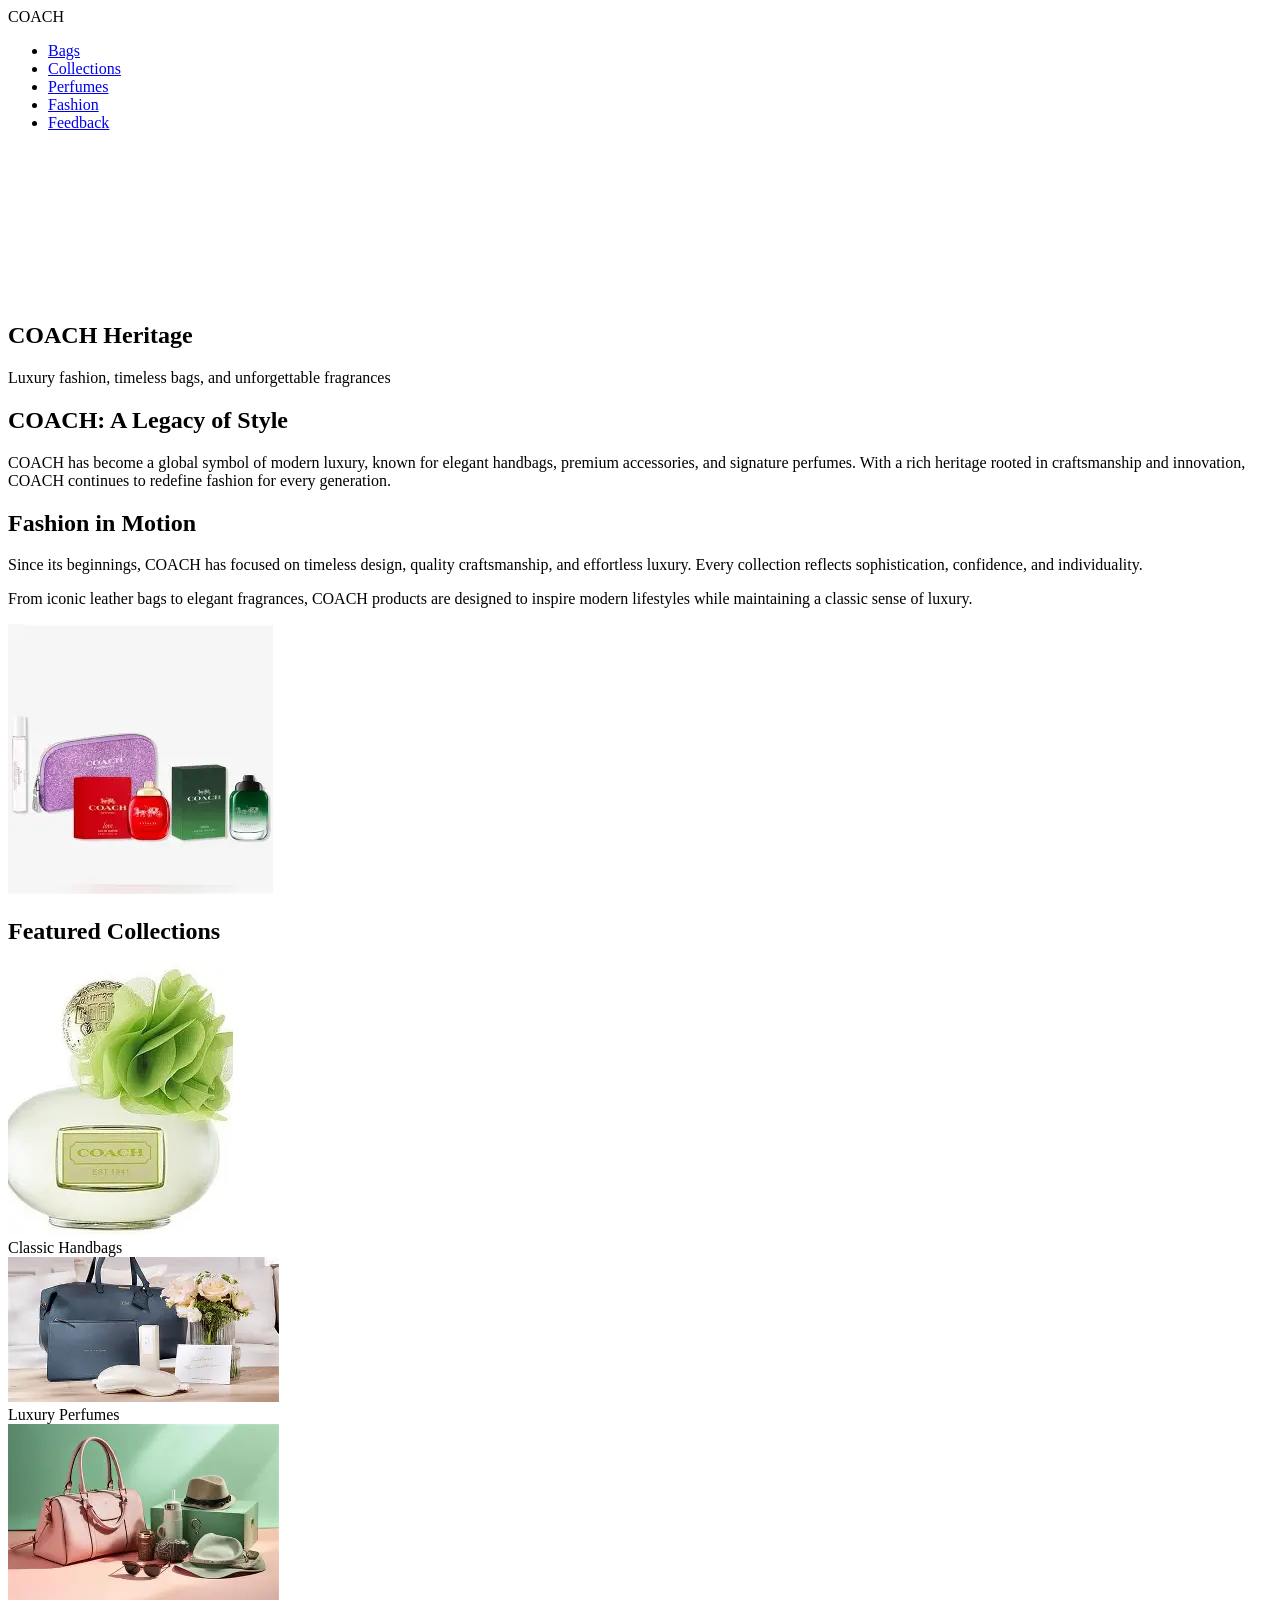
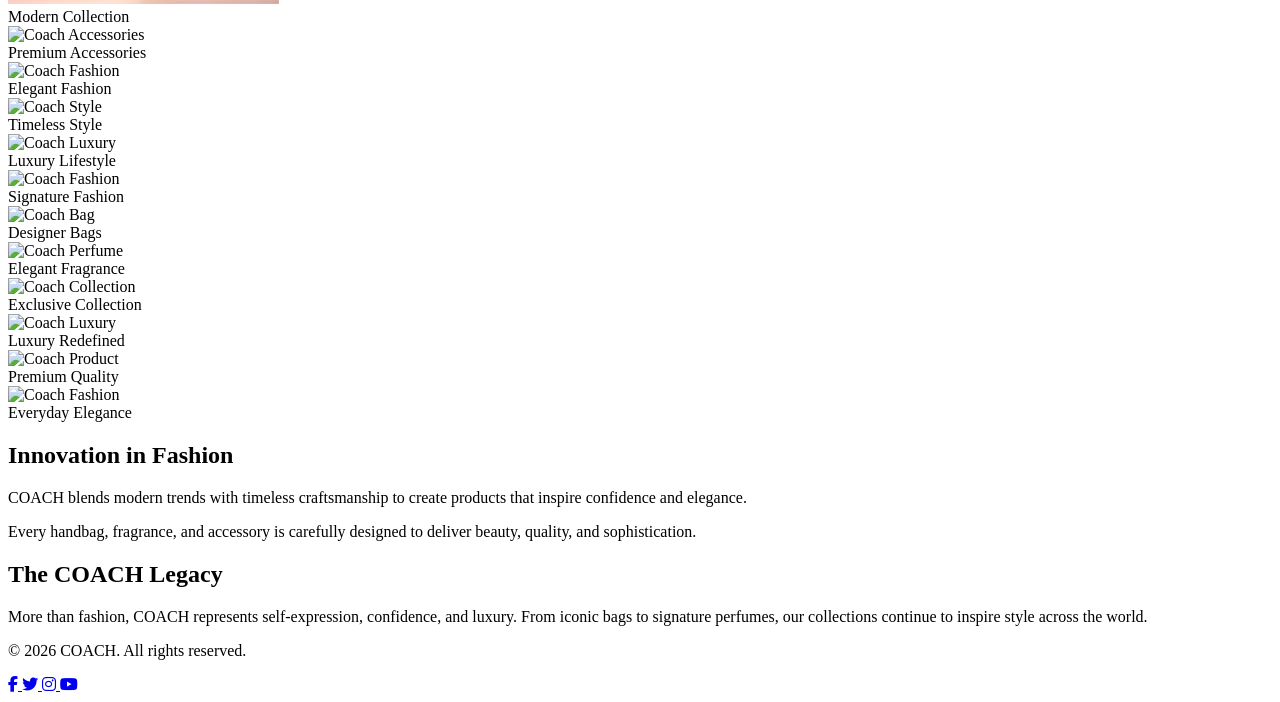
==== collections.html @ 7e9830d6 "Add files via upload" ====
<!DOCTYPE html>
<html lang="en">
<head>
  <meta charset="UTF-8" />
  <meta name="viewport" content="width=device-width, initial-scale=1.0"/>
  <title>COACH | Heritage</title>

  <link rel="stylesheet" href="style.css" />

  <!-- Google Fonts -->
  <link href="https://fonts.googleapis.com/css2?family=Playfair+Display:wght@700&family=Roboto&display=swap" rel="stylesheet">

  <!-- Font Awesome -->
  <link rel="stylesheet" href="https://cdnjs.cloudflare.com/ajax/libs/font-awesome/6.5.0/css/all.min.css">
</head>

<body>

  <!-- Hero Section -->
  <header class="hero">

    <nav class="navbar">
      <div class="logo">COACH</div>

      <ul class="nav-links">
        <li><a href="index.html">Bags</a></li>
        <li><a href="collections.html">Collections</a></li>
        <li><a href="perfumes.html">Perfumes</a></li>
        <li><a href="fashion.html">Fashion</a></li>
        <li><a href="feedback.html">Feedback</a></li>
      </ul>
    </nav>

    <!-- Video Hero Section -->
    <section class="heritage-intro-video">

      <video autoplay muted loop playsinline class="bg-video">
        <source src="fashion-video.mp4" type="video/mp4" />
        Your browser does not support the video tag.
      </video>

      <div class="overlay-text">
        <h2>COACH Heritage</h2>
        <p>Luxury fashion, timeless bags, and unforgettable fragrances</p>
      </div>

    </section>

  </header>

  <!-- Introduction -->
  <section class="heritage-intro">

    <h2>COACH: A Legacy of Style</h2>

    <p>
      COACH has become a global symbol of modern luxury, known for
      elegant handbags, premium accessories, and signature perfumes.
      With a rich heritage rooted in craftsmanship and innovation,
      COACH continues to redefine fashion for every generation.
    </p>

  </section>

  <!-- History Section -->
  <section class="heritage-history">

    <h2>Fashion in Motion</h2>

    <div class="history-content">

      <div class="history-text">

        <p>
          Since its beginnings, COACH has focused on timeless design,
          quality craftsmanship, and effortless luxury. Every collection
          reflects sophistication, confidence, and individuality.
        </p>

        <p>
          From iconic leather bags to elegant fragrances,
          COACH products are designed to inspire modern lifestyles
          while maintaining a classic sense of luxury.
        </p>

      </div>

      <div class="history-image">
        <img src="OIP (1).webp" alt="Coach Luxury Collection" />
      </div>

    </div>

  </section>

  <!-- Featured Images Section -->
  <section class="model-slider-section">

    <h2 class="section-title">Featured Collections</h2>

    <div class="slider-container">

      <div class="slider">

        <div class="slide">
          <img src="OIP (2).webp" alt="Coach Bag">
          <div class="caption">Classic Handbags</div>
        </div>

        <div class="slide">
          <img src="OIP (3).webp" alt="Coach Perfume">
          <div class="caption">Luxury Perfumes</div>
        </div>

        <div class="slide">
          <img src="OIP (4).webp" alt="Coach Collection">
          <div class="caption">Modern Collection</div>
        </div>

        <div class="slide">
          <img src="OIP (5).webp" alt="Coach Accessories">
          <div class="caption">Premium Accessories</div>
        </div>

        <div class="slide">
          <img src="OIP (6).webp" alt="Coach Fashion">
          <div class="caption">Elegant Fashion</div>
        </div>

        <div class="slide">
          <img src="OIP (7).webp" alt="Coach Style">
          <div class="caption">Timeless Style</div>
        </div>

        <div class="slide">
          <img src="OIP (8).webp" alt="Coach Luxury">
          <div class="caption">Luxury Lifestyle</div>
        </div>

        <div class="slide">
          <img src="OIP.webp" alt="Coach Fashion">
          <div class="caption">Signature Fashion</div>
        </div>

        <div class="slide">
          <img src="th (1).webp" alt="Coach Bag">
          <div class="caption">Designer Bags</div>
        </div>

        <div class="slide">
          <img src="th (2).webp" alt="Coach Perfume">
          <div class="caption">Elegant Fragrance</div>
        </div>

        <div class="slide">
          <img src="th (3).webp" alt="Coach Collection">
          <div class="caption">Exclusive Collection</div>
        </div>

        <div class="slide">
          <img src="th (4).webp" alt="Coach Luxury">
          <div class="caption">Luxury Redefined</div>
        </div>

        <div class="slide">
          <img src="th (5).webp" alt="Coach Product">
          <div class="caption">Premium Quality</div>
        </div>

        <div class="slide">
          <img src="th.webp" alt="Coach Fashion">
          <div class="caption">Everyday Elegance</div>
        </div>

      </div>

    </div>

  </section>

  <!-- Innovation Section -->
  <section class="heritage-innovation">

    <h2>Innovation in Fashion</h2>

    <p>
      COACH blends modern trends with timeless craftsmanship to create
      products that inspire confidence and elegance.
    </p>

    <p>
      Every handbag, fragrance, and accessory is carefully designed
      to deliver beauty, quality, and sophistication.
    </p>

  </section>

  <!-- Legacy Section -->
  <section class="heritage-legacy">

    <h2>The COACH Legacy</h2>

    <p>
      More than fashion, COACH represents self-expression,
      confidence, and luxury. From iconic bags to signature perfumes,
      our collections continue to inspire style across the world.
    </p>

  </section>

  <!-- Footer -->
  <footer class="footer">

    <div class="container footer-flex">

      <p>&copy; 2026 COACH. All rights reserved.</p>

      <div class="social-links">

        <a href="https://www.facebook.com/coach/" target="_blank" aria-label="Facebook">
          <i class="fab fa-facebook-f"></i>
        </a>

        <a href="https://x.com/coach" target="_blank" aria-label="Twitter">
          <i class="fab fa-twitter"></i>
        </a>

        <a href="https://www.instagram.com/coach/" target="_blank" aria-label="Instagram">
          <i class="fab fa-instagram"></i>
        </a>

        <a href="https://www.youtube.com/user/Coach" target="_blank" aria-label="YouTube">
          <i class="fab fa-youtube"></i>
        </a>

      </div>

    </div>

  </footer>

  <!-- Script -->
  <script src="script.js"></script>

</body>
</html>
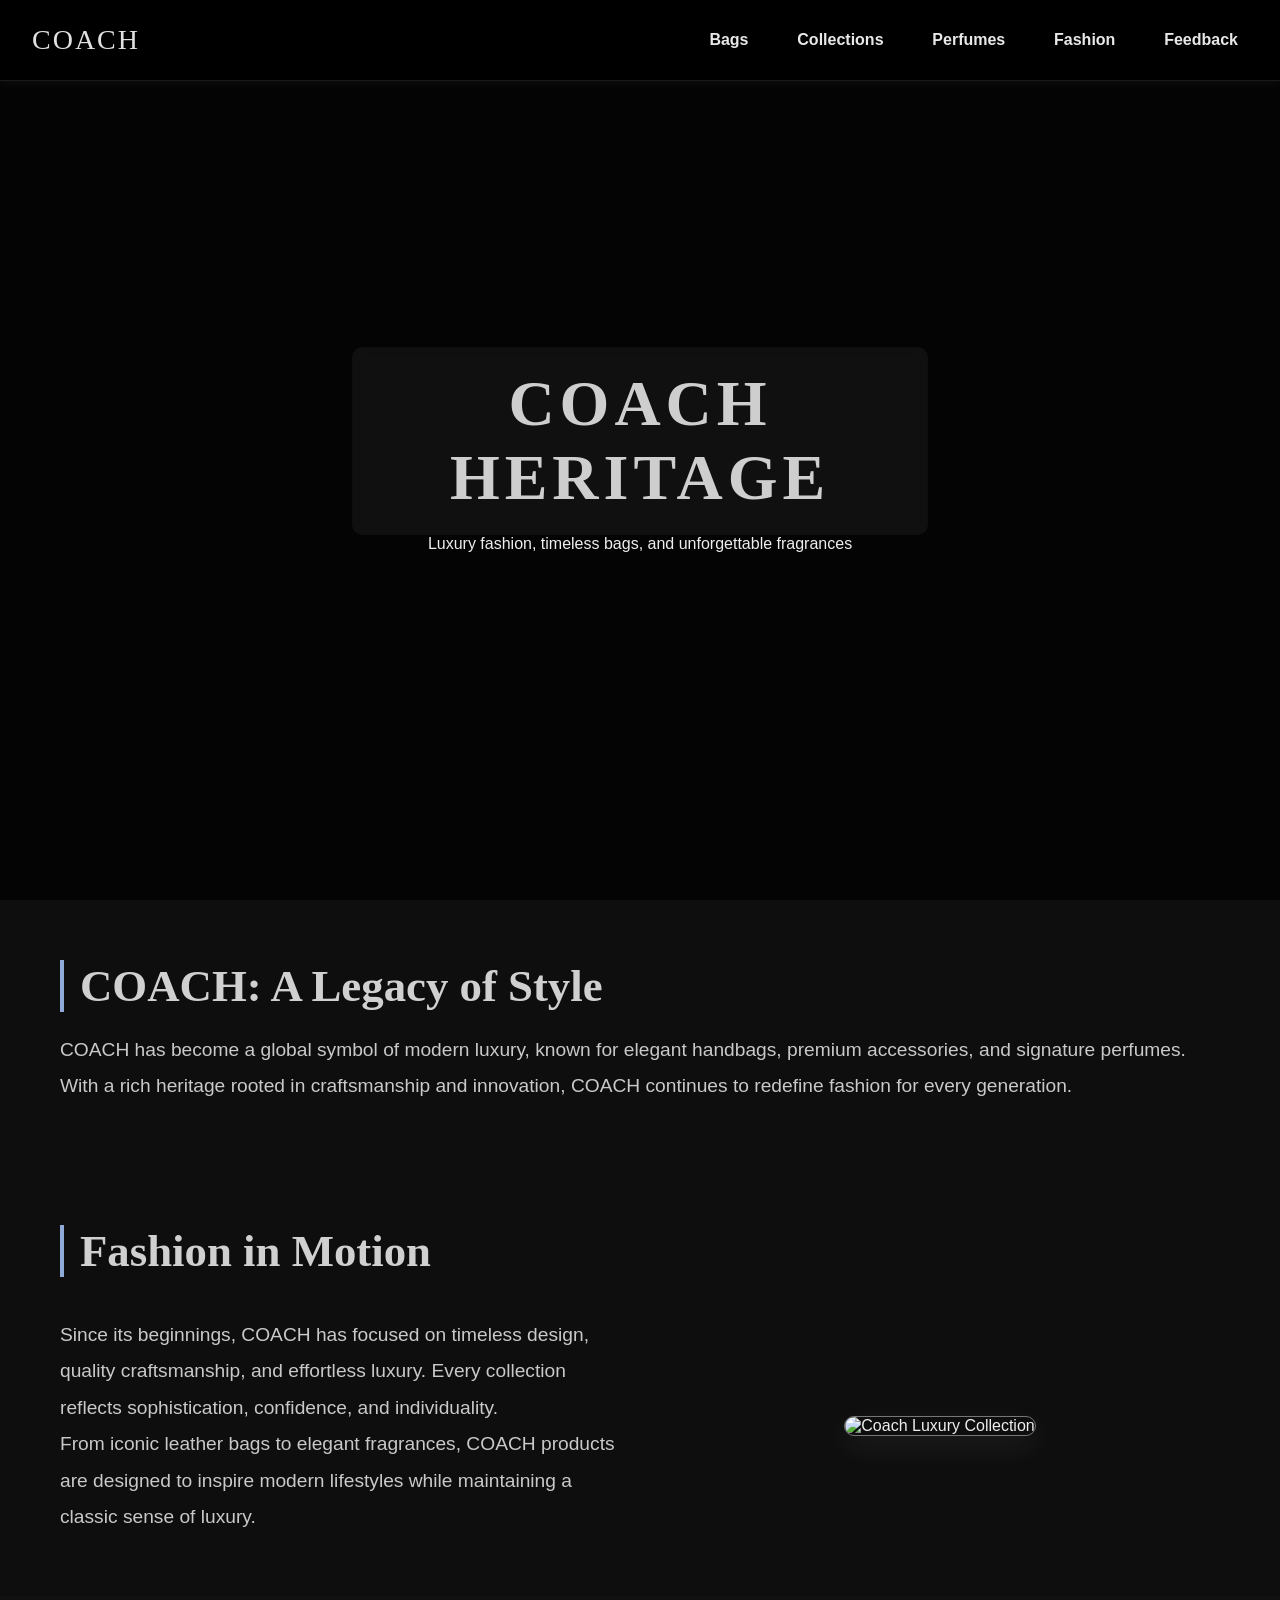
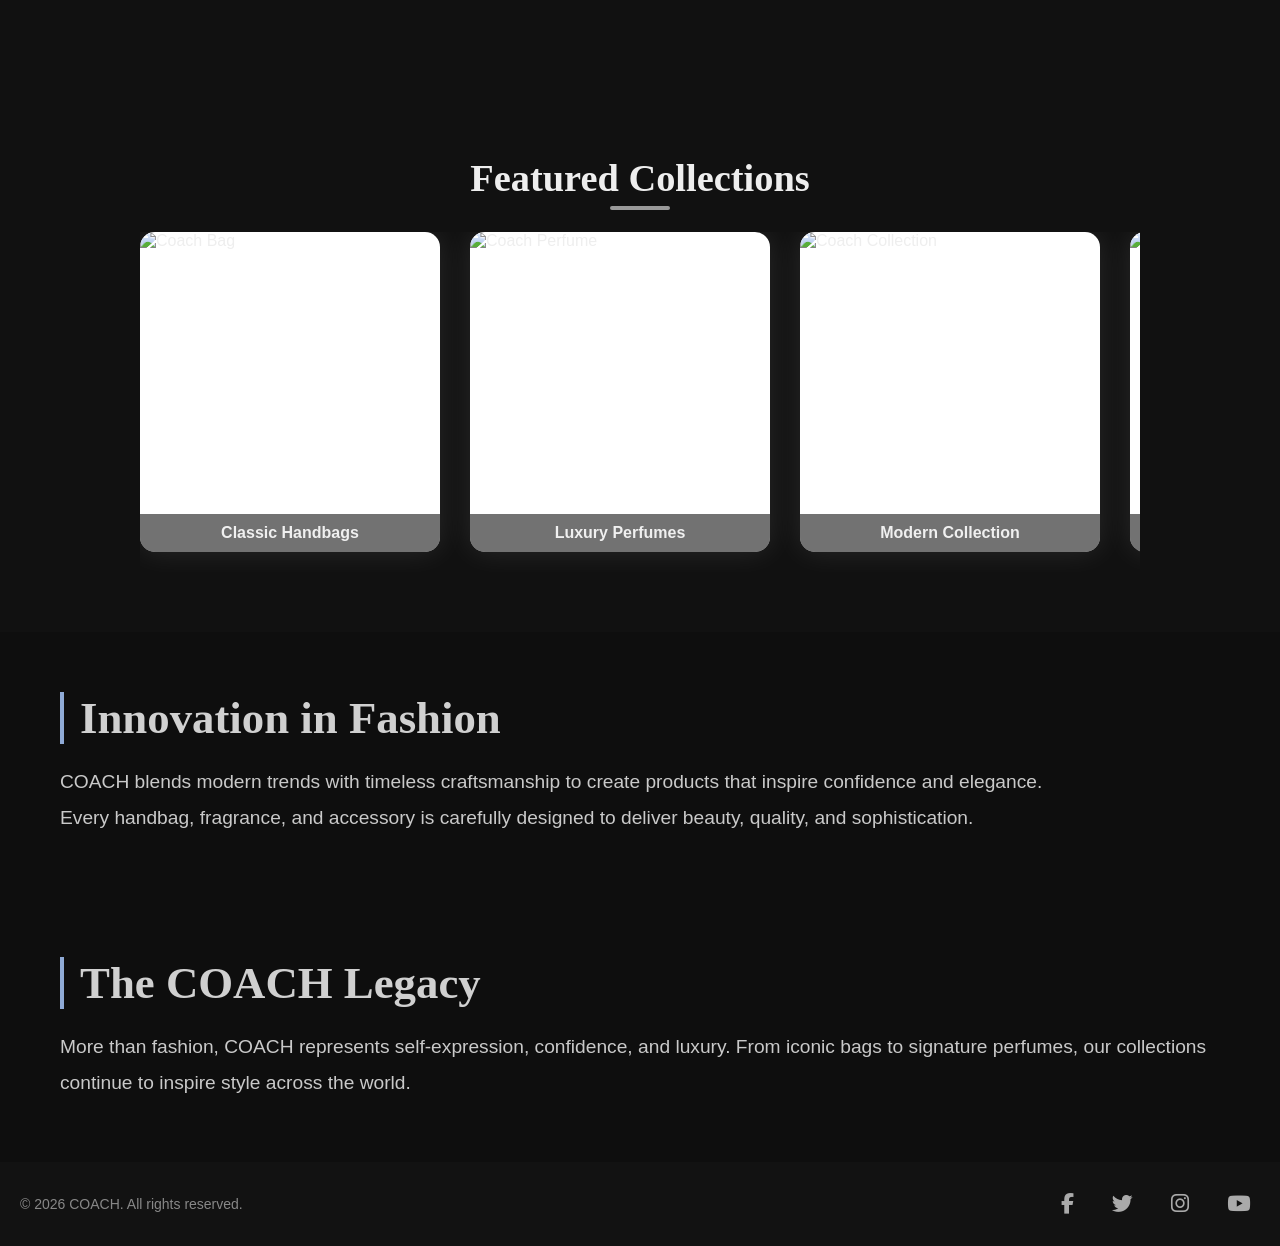
==== commit dfd16823: "collections.html" ====
--- a/collections.html
+++ b/collections.html
@@ -86,7 +86,7 @@
       </div>
 
       <div class="history-image">
-        <img src="OIP (1).webp" alt="Coach Luxury Collection" />
+        <img src="image (2).JFIF" alt="Coach Luxury Collection" />
       </div>
 
     </div>
@@ -103,72 +103,72 @@
       <div class="slider">
 
         <div class="slide">
-          <img src="OIP (2).webp" alt="Coach Bag">
+          <img src="image (10).JFIF" alt="Coach Bag">
           <div class="caption">Classic Handbags</div>
         </div>
 
         <div class="slide">
-          <img src="OIP (3).webp" alt="Coach Perfume">
+          <img src="image (9).JFIF" alt="Coach Perfume">
           <div class="caption">Luxury Perfumes</div>
         </div>
 
         <div class="slide">
-          <img src="OIP (4).webp" alt="Coach Collection">
+          <img src="image (1).JFIF" alt="Coach Collection">
           <div class="caption">Modern Collection</div>
         </div>
 
         <div class="slide">
-          <img src="OIP (5).webp" alt="Coach Accessories">
+          <img src="image (4).JFIF" alt="Coach Accessories">
           <div class="caption">Premium Accessories</div>
         </div>
 
         <div class="slide">
-          <img src="OIP (6).webp" alt="Coach Fashion">
+          <img src="image (6).JFIF" alt="Coach Fashion">
           <div class="caption">Elegant Fashion</div>
         </div>
 
         <div class="slide">
-          <img src="OIP (7).webp" alt="Coach Style">
+          <img src="image (7).JFIF" alt="Coach Style">
           <div class="caption">Timeless Style</div>
         </div>
 
         <div class="slide">
-          <img src="OIP (8).webp" alt="Coach Luxury">
+          <img src="image (8).JFIF" alt="Coach Luxury">
           <div class="caption">Luxury Lifestyle</div>
         </div>
 
         <div class="slide">
-          <img src="OIP.webp" alt="Coach Fashion">
+          <img src="image (5).JFIF" alt="Coach Fashion">
           <div class="caption">Signature Fashion</div>
         </div>
 
         <div class="slide">
-          <img src="th (1).webp" alt="Coach Bag">
+          <img src="image (4).JFIF" alt="Coach Bag">
           <div class="caption">Designer Bags</div>
         </div>
 
         <div class="slide">
-          <img src="th (2).webp" alt="Coach Perfume">
+          <img src="image (8).JFIF" alt="Coach Perfume">
           <div class="caption">Elegant Fragrance</div>
         </div>
 
         <div class="slide">
-          <img src="th (3).webp" alt="Coach Collection">
+          <img src="image (3).JFIF" alt="Coach Collection">
           <div class="caption">Exclusive Collection</div>
         </div>
 
         <div class="slide">
-          <img src="th (4).webp" alt="Coach Luxury">
+          <img src="image (1).JFIF" alt="Coach Luxury">
           <div class="caption">Luxury Redefined</div>
         </div>
 
         <div class="slide">
-          <img src="th (5).webp" alt="Coach Product">
+          <img src="image (2).JFIF" alt="Coach Product">
           <div class="caption">Premium Quality</div>
         </div>
 
         <div class="slide">
-          <img src="th.webp" alt="Coach Fashion">
+          <img src="image.JFIF" alt="Coach Fashion">
           <div class="caption">Everyday Elegance</div>
         </div>
 
@@ -243,4 +243,4 @@
   <script src="script.js"></script>
 
 </body>
-</html>+</html>
--- a/style.css
+++ b/style.css
@@ -0,0 +1,2250 @@
+* {
+  margin: 0;
+  padding: 0;
+  box-sizing: border-box;
+}
+/* =========================
+   GLOBAL STYLES
+========================= */
+/* =========================
+   GENERAL STYLING
+========================= */
+
+*{
+  margin:0;
+  padding:0;
+  box-sizing:border-box;
+}
+
+body{
+  font-family:'Roboto', sans-serif;
+  background:#f8f5f2;
+  color:#222;
+  overflow-x:hidden;
+}
+
+/* =========================
+   NAVBAR
+========================= */
+
+.navbar{
+  display:flex;
+  justify-content:space-between;
+  align-items:center;
+  padding:20px 8%;
+  position:absolute;
+  width:100%;
+  top:0;
+  left:0;
+  z-index:10;
+}
+
+.logo{
+  font-size:2rem;
+  font-family:'Playfair Display', serif;
+  color:white;
+  letter-spacing:3px;
+}
+
+.nav-links{
+  display:flex;
+  gap:30px;
+  list-style:none;
+}
+
+.nav-links a{
+  text-decoration:none;
+  color:white;
+  font-weight:500;
+  transition:0.3s;
+}
+
+.nav-links a:hover{
+  color:#d4af37;
+}
+
+/* =========================
+   HERO SECTION
+========================= */
+
+.hero{
+  height:100vh;
+  background:
+  linear-gradient(rgba(0,0,0,0.5), rgba(0,0,0,0.5)),
+  url("image (1).JFIF") center/cover no-repeat;
+  display:flex;
+  justify-content:center;
+  align-items:center;
+  text-align:center;
+  position:relative;
+}
+
+.hero-text h1{
+  font-size:4rem;
+  color:white;
+  font-family:'Playfair Display', serif;
+  margin-bottom:15px;
+}
+
+.hero-text p{
+  color:#f1f1f1;
+  font-size:1.2rem;
+  letter-spacing:1px;
+}
+
+/* =========================
+   CENTER SHOWCASE IMAGE
+========================= */
+
+.showcase{
+  padding:100px 8%;
+  display:flex;
+  justify-content:center;
+  align-items:center;
+  background:white;
+}
+
+.image-container{
+  position:relative;
+  width:85%;
+  max-width:1100px;
+  overflow:hidden;
+  border-radius:30px;
+  box-shadow:0 15px 40px rgba(0,0,0,0.2);
+  transition:0.5s ease;
+}
+
+.image-container img{
+  width:100%;
+  height:650px;
+  object-fit:cover;
+  display:block;
+  transition:transform 0.6s ease;
+}
+
+/* Hover zoom effect */
+.image-container:hover img{
+  transform:scale(1.08);
+}
+
+/* Dark overlay */
+.image-container::after{
+  content:"";
+  position:absolute;
+  inset:0;
+  background:linear-gradient(
+    to top,
+    rgba(0,0,0,0.7),
+    rgba(0,0,0,0.1)
+  );
+}
+
+/* Caption styling */
+.image-caption{
+  position:absolute;
+  bottom:40px;
+  left:40px;
+  z-index:2;
+  color:white;
+}
+
+.image-caption h2{
+  font-size:3rem;
+  font-family:'Playfair Display', serif;
+  margin-bottom:10px;
+}
+
+.image-caption p{
+  font-size:1.1rem;
+  max-width:500px;
+  line-height:1.6;
+}
+
+/* =========================
+   SLIDER SECTION
+========================= */
+
+.model-slider-section{
+  padding:80px 5%;
+  background:#f4f0eb;
+}
+
+.section-title{
+  text-align:center;
+  font-size:2.8rem;
+  margin-bottom:50px;
+  font-family:'Playfair Display', serif;
+}
+
+.slider-container{
+  overflow-x:auto;
+  scroll-behavior:smooth;
+}
+
+.slider{
+  display:flex;
+  gap:25px;
+  padding-bottom:20px;
+}
+
+.slide{
+  min-width:280px;
+  background:white;
+  border-radius:20px;
+  overflow:hidden;
+  box-shadow:0 8px 20px rgba(0,0,0,0.1);
+  transition:0.4s ease;
+}
+
+.slide:hover{
+  transform:translateY(-10px);
+}
+
+.slide img{
+  width:100%;
+  height:320px;
+  object-fit:cover;
+}
+
+.caption{
+  padding:18px;
+  text-align:center;
+  font-weight:bold;
+  font-size:1rem;
+}
+
+/* =========================
+   LUXURY FEATURES
+========================= */
+
+.luxury-feature{
+  padding:90px 10%;
+  text-align:center;
+  background:white;
+  opacity:0;
+  transform:translateY(50px);
+  transition:1s ease;
+}
+
+.luxury-feature.revealed{
+  opacity:1;
+  transform:translateY(0);
+}
+
+.luxury-feature h2{
+  font-size:2.7rem;
+  margin-bottom:20px;
+  font-family:'Playfair Display', serif;
+}
+
+.luxury-feature p{
+  max-width:800px;
+  margin:auto;
+  line-height:1.8;
+  font-size:1.1rem;
+  color:#555;
+}
+
+.divider{
+  width:120px;
+  height:4px;
+  background:#d4af37;
+  margin:30px auto;
+  border-radius:20px;
+}
+
+/* =========================
+   GLASS CARDS
+========================= */
+
+.glass-section{
+  padding:100px 8%;
+  display:flex;
+  justify-content:center;
+  gap:40px;
+  flex-wrap:wrap;
+  background:
+  linear-gradient(rgba(255,255,255,0.8), rgba(255,255,255,0.8)),
+  url("image (5).JFIF") center/cover fixed;
+}
+
+.glass-card{
+  width:350px;
+  padding:40px;
+  border-radius:25px;
+  background:rgba(255,255,255,0.25);
+  backdrop-filter:blur(12px);
+  box-shadow:0 8px 30px rgba(0,0,0,0.1);
+  border:1px solid rgba(255,255,255,0.3);
+  transition:0.4s ease;
+}
+
+.glass-card:hover{
+  transform:translateY(-10px);
+}
+
+.glass-card h3{
+  margin-bottom:20px;
+  font-size:1.8rem;
+  font-family:'Playfair Display', serif;
+}
+
+.glass-card p{
+  line-height:1.8;
+  color:#333;
+}
+
+/* =========================
+   FOOTER
+========================= */
+
+.footer{
+  background:#111;
+  color:white;
+  padding:30px 8%;
+}
+
+.footer-flex{
+  display:flex;
+  justify-content:space-between;
+  align-items:center;
+  flex-wrap:wrap;
+}
+
+.social-links{
+  display:flex;
+  gap:18px;
+}
+
+.social-links a{
+  color:white;
+  font-size:1.2rem;
+  transition:0.3s;
+}
+
+.social-links a:hover{
+  color:#d4af37;
+  transform:scale(1.2);
+}
+
+/* =========================
+   RESPONSIVE
+========================= */
+
+@media(max-width:900px){
+
+  .hero-text h1{
+    font-size:2.8rem;
+  }
+
+  .image-container img{
+    height:450px;
+  }
+
+  .image-caption h2{
+    font-size:2rem;
+  }
+
+  .glass-section{
+    flex-direction:column;
+    align-items:center;
+  }
+
+  .navbar{
+    flex-direction:column;
+    gap:15px;
+  }
+
+  .nav-links{
+    flex-wrap:wrap;
+    justify-content:center;
+  }
+}
+
+@media(max-width:600px){
+
+  .hero{
+    height:80vh;
+  }
+
+  .hero-text h1{
+    font-size:2.2rem;
+  }
+
+  .image-container{
+    width:100%;
+  }
+
+  .image-container img{
+    height:350px;
+  }
+
+  .image-caption{
+    left:20px;
+    bottom:20px;
+  }
+
+  .image-caption h2{
+    font-size:1.5rem;
+  }
+
+  .section-title{
+    font-size:2rem;
+  }
+}
+*{
+  margin:0;
+  padding:0;
+  box-sizing:border-box;
+}
+
+body{
+  font-family:'Roboto',sans-serif;
+  background:#050505;
+  color:white;
+  overflow-x:hidden;
+}
+
+/* =========================
+   HERO SECTION
+========================= */
+
+.hero{
+  min-height:100vh;
+  background:
+    linear-gradient(rgba(0,0,0,0.75),rgba(0,0,0,0.75)),
+    url("OIP.webp");
+  background-size:cover;
+  background-position:center;
+}
+
+/* NAVBAR */
+
+.navbar{
+  width:100%;
+  padding:25px 8%;
+  display:flex;
+  justify-content:space-between;
+  align-items:center;
+  position:fixed;
+  top:0;
+  z-index:1000;
+  backdrop-filter:blur(12px);
+}
+
+.logo{
+  font-size:2.3rem;
+  color:#d4af37;
+  font-family:'Playfair Display',serif;
+  letter-spacing:3px;
+}
+
+.nav-links{
+  display:flex;
+  list-style:none;
+  gap:30px;
+}
+
+.nav-links a{
+  text-decoration:none;
+  color:white;
+  transition:0.4s;
+  position:relative;
+}
+
+.nav-links a::after{
+  content:"";
+  width:0%;
+  height:2px;
+  background:#d4af37;
+  position:absolute;
+  left:0;
+  bottom:-6px;
+  transition:0.4s;
+}
+
+.nav-links a:hover::after{
+  width:100%;
+}
+
+.nav-links a:hover{
+  color:#d4af37;
+}
+
+/* HERO CONTENT */
+
+.hero-content{
+  display:flex;
+  align-items:center;
+  justify-content:space-between;
+  padding:120px 8%;
+  gap:50px;
+  flex-wrap:wrap;
+}
+
+.hero-text{
+  flex:1;
+}
+
+.luxury-tag{
+  background:#d4af37;
+  color:black;
+  padding:10px 25px;
+  border-radius:30px;
+  font-size:0.9rem;
+  font-weight:bold;
+}
+
+.hero-text h1{
+  font-size:5rem;
+  margin:30px 0;
+  line-height:1.1;
+  font-family:'Playfair Display',serif;
+}
+
+.hero-text p{
+  line-height:1.9;
+  color:#ddd;
+  max-width:600px;
+  margin-bottom:35px;
+}
+
+.hero-btn{
+  display:inline-block;
+  padding:16px 40px;
+  background:#d4af37;
+  color:black;
+  text-decoration:none;
+  border-radius:40px;
+  font-weight:bold;
+  transition:0.4s;
+}
+
+.hero-btn:hover{
+  background:white;
+  transform:translateY(-5px);
+}
+
+.hero-image{
+  flex:1;
+  text-align:center;
+}
+
+.hero-image img{
+  width:100%;
+  max-width:500px;
+  border-radius:30px;
+  box-shadow:0 20px 50px rgba(0,0,0,0.6);
+}
+
+/* =========================
+   FEATURE BOXES
+========================= */
+
+.feature-section{
+  display:grid;
+  grid-template-columns:repeat(auto-fit,minmax(250px,1fr));
+  gap:30px;
+  padding:100px 8%;
+  background:#0b0b0b;
+}
+
+.feature-box{
+  background:#111;
+  padding:40px;
+  border-radius:25px;
+  text-align:center;
+  transition:0.4s;
+}
+
+.feature-box:hover{
+  transform:translateY(-10px);
+  background:#161616;
+}
+
+.feature-box i{
+  font-size:3rem;
+  color:#d4af37;
+  margin-bottom:20px;
+}
+
+.feature-box h3{
+  margin-bottom:15px;
+  font-size:1.6rem;
+  font-family:'Playfair Display',serif;
+}
+
+.feature-box p{
+  line-height:1.8;
+  color:#ccc;
+}
+
+/* =========================
+   COLLECTION SECTION
+========================= */
+
+.collection-section{
+  padding:120px 8%;
+}
+
+.section-title{
+  text-align:center;
+  margin-bottom:70px;
+}
+
+.section-title h2{
+  font-size:3rem;
+  margin-bottom:15px;
+  color:#d4af37;
+  font-family:'Playfair Display',serif;
+}
+
+.section-title p{
+  color:#ccc;
+}
+
+.collection-grid{
+  display:grid;
+  grid-template-columns:repeat(auto-fit,minmax(320px,1fr));
+  gap:35px;
+}
+
+.collection-card{
+  background:#111;
+  border-radius:25px;
+  overflow:hidden;
+  transition:0.5s;
+}
+
+.collection-card:hover{
+  transform:translateY(-12px);
+}
+
+.card-image img{
+  width:100%;
+  height:350px;
+  object-fit:cover;
+  transition:0.6s;
+}
+
+.collection-card:hover img{
+  transform:scale(1.05);
+}
+
+.card-content{
+  padding:30px;
+}
+
+.card-content h3{
+  font-size:1.8rem;
+  margin-bottom:15px;
+  color:#d4af37;
+  font-family:'Playfair Display',serif;
+}
+
+.card-content p{
+  line-height:1.8;
+  color:#ddd;
+}
+
+/* =========================
+   BANNER
+========================= */
+
+.luxury-banner{
+  height:500px;
+  background:url("th.webp");
+  background-size:cover;
+  background-position:center;
+  position:relative;
+  display:flex;
+  align-items:center;
+  justify-content:center;
+}
+
+.banner-overlay{
+  position:absolute;
+  inset:0;
+  background:rgba(0,0,0,0.65);
+}
+
+.banner-text{
+  position:relative;
+  z-index:10;
+  text-align:center;
+}
+
+.banner-text h2{
+  font-size:4rem;
+  margin-bottom:20px;
+  font-family:'Playfair Display',serif;
+}
+
+.banner-text p{
+  max-width:700px;
+  line-height:1.9;
+  color:#ddd;
+}
+
+/* =========================
+   SHOWCASE SECTION
+========================= */
+
+.showcase-section{
+  display:flex;
+  align-items:center;
+  justify-content:center;
+  gap:60px;
+  padding:120px 8%;
+  flex-wrap:wrap;
+}
+
+.showcase-image{
+  flex:1;
+}
+
+.showcase-image img{
+  width:100%;
+  border-radius:25px;
+}
+
+.showcase-text{
+  flex:1;
+}
+
+.showcase-text h2{
+  font-size:3rem;
+  margin-bottom:25px;
+  color:#d4af37;
+  font-family:'Playfair Display',serif;
+}
+
+.showcase-text p{
+  line-height:1.9;
+  margin-bottom:20px;
+  color:#ddd;
+}
+
+.showcase-btn{
+  display:inline-block;
+  padding:16px 40px;
+  background:#d4af37;
+  color:black;
+  border-radius:40px;
+  text-decoration:none;
+  font-weight:bold;
+}
+
+/* =========================
+   GALLERY
+========================= */
+
+.gallery-section{
+  display:grid;
+  grid-template-columns:repeat(auto-fit,minmax(250px,1fr));
+  gap:20px;
+  padding:0 8% 120px;
+}
+
+.gallery-card{
+  overflow:hidden;
+  border-radius:25px;
+}
+
+.gallery-card img{
+  width:100%;
+  height:350px;
+  object-fit:cover;
+  transition:0.6s;
+}
+
+.gallery-card:hover img{
+  transform:scale(1.08);
+}
+
+/* =========================
+   FOOTER
+========================= */
+
+.footer{
+  background:black;
+  padding:80px 10%;
+  text-align:center;
+}
+
+.footer-content h2{
+  font-size:3rem;
+  margin-bottom:15px;
+  color:#d4af37;
+  font-family:'Playfair Display',serif;
+}
+
+.social-icons{
+  display:flex;
+  justify-content:center;
+  gap:20px;
+  margin:35px 0;
+}
+
+.social-icons a{
+  width:50px;
+  height:50px;
+  border-radius:50%;
+  background:#151515;
+  display:flex;
+  align-items:center;
+  justify-content:center;
+  color:white;
+  text-decoration:none;
+  transition:0.4s;
+}
+
+.social-icons a:hover{
+  background:#d4af37;
+  color:black;
+  transform:translateY(-5px);
+}
+
+/* =========================
+   RESPONSIVE
+========================= */
+
+@media(max-width:992px){
+
+  .hero-text h1{
+    font-size:3.5rem;
+  }
+
+}
+
+@media(max-width:768px){
+
+  .navbar{
+    flex-direction:column;
+    gap:20px;
+  }
+
+  .nav-links{
+    flex-wrap:wrap;
+    justify-content:center;
+  }
+
+  .hero-content,
+  .showcase-section{
+    flex-direction:column;
+    text-align:center;
+  }
+
+  .hero-text h1{
+    font-size:2.7rem;
+  }
+
+  .banner-text h2,
+  .section-title h2,
+  .showcase-text h2{
+    font-size:2.2rem;
+  }
+
+}
+
+body {
+  font-family: 'Roboto', sans-serif;
+  background: #0a0a0a;
+  color: #fff;
+}
+
+
+.navbar {
+  display: flex;
+  justify-content: space-between;
+  align-items: center;
+  padding: 20px 60px;
+  background: rgba(0, 0, 0, 0.4);
+  position: fixed;
+  width: 100%;
+  top: 0;
+  z-index: 100;
+  backdrop-filter: blur(10px);
+}
+/* =========================
+   GLOBAL STYLES
+========================= */
+
+*{
+  margin: 0;
+  padding: 0;
+  box-sizing: border-box;
+}
+
+body{
+  font-family: 'Roboto', sans-serif;
+  background: #0b0b0b;
+  color: white;
+  overflow-x: hidden;
+}
+
+/* =========================
+   NAVBAR
+========================= */
+
+.hero-header{
+  min-height: 100vh;
+  background:
+    linear-gradient(rgba(0,0,0,0.75), rgba(0,0,0,0.75)),
+    url("OIP.webp");
+  background-size: cover;
+  background-position: center;
+  padding-bottom: 80px;
+}
+
+.navbar{
+  width: 100%;
+  padding: 25px 8%;
+  display: flex;
+  justify-content: space-between;
+  align-items: center;
+  background: rgba(0,0,0,0.45);
+  backdrop-filter: blur(10px);
+  position: sticky;
+  top: 0;
+  z-index: 1000;
+}
+
+.logo{
+  font-size: 2.2rem;
+  font-family: 'Playfair Display', serif;
+  color: #d4af37;
+  letter-spacing: 3px;
+}
+
+.nav-links{
+  display: flex;
+  list-style: none;
+  gap: 30px;
+}
+
+.nav-links a{
+  text-decoration: none;
+  color: white;
+  font-size: 1rem;
+  transition: 0.4s;
+  position: relative;
+}
+
+.nav-links a::after{
+  content: "";
+  width: 0%;
+  height: 2px;
+  background: #d4af37;
+  position: absolute;
+  left: 0;
+  bottom: -5px;
+  transition: 0.4s;
+}
+
+.nav-links a:hover::after{
+  width: 100%;
+}
+
+.nav-links a:hover{
+  color: #d4af37;
+}
+
+/* =========================
+   HERO SECTION
+========================= */
+
+.hero-content{
+  display: flex;
+  justify-content: space-between;
+  align-items: center;
+  padding: 100px 8%;
+  gap: 60px;
+  flex-wrap: wrap;
+}
+
+.hero-text{
+  flex: 1;
+}
+
+.hero-text h1{
+  font-size: 4rem;
+  line-height: 1.2;
+  margin-bottom: 25px;
+  font-family: 'Playfair Display', serif;
+}
+
+.hero-text p{
+  font-size: 1.1rem;
+  line-height: 1.9;
+  color: #ddd;
+  margin-bottom: 35px;
+  max-width: 600px;
+}
+
+.hero-btn{
+  display: inline-block;
+  padding: 15px 40px;
+  background: #d4af37;
+  color: black;
+  text-decoration: none;
+  border-radius: 40px;
+  font-weight: bold;
+  transition: 0.4s;
+}
+
+.hero-btn:hover{
+  background: white;
+  transform: translateY(-5px);
+}
+
+.hero-image{
+  flex: 1;
+  text-align: center;
+}
+
+.hero-image img{
+  width: 100%;
+  max-width: 500px;
+  border-radius: 25px;
+  box-shadow: 0 15px 40px rgba(0,0,0,0.6);
+  transition: 0.5s;
+}
+
+.hero-image img:hover{
+  transform: scale(1.03);
+}
+
+/* =========================
+   INTRO SECTION
+========================= */
+
+.intro-section{
+  padding: 100px 10%;
+  text-align: center;
+  background: #111;
+}
+
+.intro-section h2{
+  font-size: 3rem;
+  margin-bottom: 25px;
+  color: #d4af37;
+  font-family: 'Playfair Display', serif;
+}
+
+.intro-section p{
+  max-width: 800px;
+  margin: auto;
+  line-height: 1.9;
+  color: #ddd;
+  font-size: 1.05rem;
+}
+
+/* =========================
+   GALLERY SECTION
+========================= */
+
+.gallery-section{
+  padding: 100px 8%;
+  background: #0d0d0d;
+}
+
+.gallery-grid{
+  display: grid;
+  grid-template-columns: repeat(auto-fit, minmax(280px,1fr));
+  gap: 35px;
+}
+
+/* CARD */
+
+.fashion-card{
+  background: #151515;
+  border-radius: 25px;
+  overflow: hidden;
+  transition: 0.5s ease;
+  box-shadow: 0 10px 30px rgba(0,0,0,0.5);
+}
+
+.fashion-card:hover{
+  transform: translateY(-10px);
+  box-shadow: 0 15px 40px rgba(212,175,55,0.25);
+}
+
+.fashion-card img{
+  width: 100%;
+  height: 320px;
+  object-fit: cover;
+  transition: 0.5s;
+}
+
+.fashion-card:hover img{
+  transform: scale(1.05);
+}
+
+.card-content{
+  padding: 25px;
+}
+
+.card-content h3{
+  font-size: 1.7rem;
+  margin-bottom: 15px;
+  color: #d4af37;
+  font-family: 'Playfair Display', serif;
+}
+
+.card-content p{
+  line-height: 1.8;
+  color: #d5d5d5;
+  font-size: 0.97rem;
+}
+
+/* =========================
+   FEATURE SECTION
+========================= */
+
+.feature-section{
+  padding: 100px 8%;
+  display: flex;
+  justify-content: space-between;
+  align-items: center;
+  gap: 60px;
+  flex-wrap: wrap;
+  background:
+    linear-gradient(rgba(0,0,0,0.8), rgba(0,0,0,0.8)),
+    url("th.webp");
+  background-size: cover;
+  background-position: center;
+}
+
+.feature-text{
+  flex: 1;
+}
+
+.feature-text h2{
+  font-size: 3rem;
+  margin-bottom: 25px;
+  font-family: 'Playfair Display', serif;
+  color: #d4af37;
+}
+
+.feature-text p{
+  line-height: 1.9;
+  color: #ddd;
+  font-size: 1.05rem;
+  max-width: 600px;
+}
+
+.feature-image{
+  flex: 1;
+  text-align: center;
+}
+
+.feature-image img{
+  width: 100%;
+  max-width: 450px;
+  border-radius: 25px;
+  box-shadow: 0 15px 35px rgba(0,0,0,0.6);
+}
+
+/* =========================
+   FOOTER
+========================= */
+
+.footer{
+  background: black;
+  padding: 80px 10%;
+  text-align: center;
+}
+
+.footer-content h2{
+  font-size: 2.8rem;
+  color: #d4af37;
+  margin-bottom: 15px;
+  font-family: 'Playfair Display', serif;
+}
+
+.footer-content p{
+  color: #ccc;
+  margin-bottom: 20px;
+}
+
+.social-icons{
+  display: flex;
+  justify-content: center;
+  gap: 20px;
+  margin: 30px 0;
+}
+
+.social-icons a{
+  width: 50px;
+  height: 50px;
+  border-radius: 50%;
+  background: #1a1a1a;
+  color: white;
+  display: flex;
+  justify-content: center;
+  align-items: center;
+  text-decoration: none;
+  font-size: 1.2rem;
+  transition: 0.4s;
+}
+
+.social-icons a:hover{
+  background: #d4af37;
+  color: black;
+  transform: translateY(-5px);
+}
+
+.copyright{
+  margin-top: 20px;
+  color: #888;
+  font-size: 0.95rem;
+}
+
+/* =========================
+   RESPONSIVE DESIGN
+========================= */
+
+@media(max-width: 992px){
+
+  .hero-text h1{
+    font-size: 3rem;
+  }
+
+  .feature-text h2{
+    font-size: 2.5rem;
+  }
+
+}
+
+@media(max-width: 768px){
+
+  .navbar{
+    flex-direction: column;
+    gap: 20px;
+    padding: 20px;
+  }
+
+  .nav-links{
+    flex-wrap: wrap;
+    justify-content: center;
+  }
+
+  .hero-content{
+    flex-direction: column;
+    text-align: center;
+  }
+
+  .hero-text p{
+    margin: auto auto 30px;
+  }
+
+  .hero-text h1{
+    font-size: 2.5rem;
+  }
+
+  .intro-section h2,
+  .feature-text h2{
+    font-size: 2rem;
+  }
+
+  .feature-section{
+    flex-direction: column;
+    text-align: center;
+  }
+
+}
+
+.logo {
+  font-family: 'Playfair Display', serif;
+  font-size: 28px;
+  color: #ccc;
+  letter-spacing: 2px;
+}
+
+.nav-links {
+  list-style: none;
+  display: flex;
+  gap: 25px;
+}
+
+.nav-links a {
+  color: #eee;
+  text-decoration: none;
+  font-weight: bold;
+  transition: color 0.3s;
+}
+
+.nav-links a:hover {
+  color: #ccc;
+}
+
+.hero {
+  height: 100vh;
+  background: url('A_website_homepage_image_showcases_Rolls-Royce_bra.png') no-repeat center center/cover;
+  position: relative;
+  display: flex;
+  align-items: center;
+  justify-content: center;
+  text-align: center;
+}
+
+.hero::after {
+  content: "";
+  position: absolute;
+  top: 0; left: 0;
+  width: 100%; height: 100%;
+  background: rgba(0, 0, 0, 0.5);
+}
+
+.hero-text {
+  position: relative;
+  z-index: 10;
+  color: #fff;
+  animation: fadeIn 2s ease-out forwards;
+}
+
+.hero-text h1 {
+  font-size: 3.5rem;
+  font-family: 'Playfair Display', serif;
+  margin-bottom: 15px;
+}
+
+.hero-text p {
+  font-size: 1.2rem;
+  letter-spacing: 1px;
+}
+
+@keyframes fadeIn {
+  from { opacity: 0; transform: translateY(20px); }
+  to { opacity: 1; transform: translateY(0); }
+}
+
+.showcase {
+  padding: 60px 20px;
+  background: #111;
+  display: flex;
+  justify-content: center;
+  align-items: center;
+}
+
+.image-container {
+  position: relative;
+  max-width: 1000px;
+}
+
+.image-container img {
+  width: 100%;
+  border-radius: 10px;
+  box-shadow: 0 0 40px rgba(255,255,255,0.1);
+}
+
+.image-caption {
+  position: absolute;
+  bottom: 30px;
+  left: 30px;
+  background: rgba(255,255,255,0.05);
+  padding: 20px;
+  border-radius: 10px;
+  backdrop-filter: blur(8px);
+}
+
+.image-caption h2 {
+  font-family: 'Playfair Display', serif;
+  font-size: 24px;
+  color: #fff;
+}
+
+.image-caption p {
+  font-size: 16px;
+  color: #ddd;
+}
+
+.glass-section {
+  display: flex;
+  flex-wrap: wrap;
+  gap: 30px;
+  justify-content: center;
+  padding: 80px 40px;
+  background: #0d0d0d;
+}
+
+.glass-card {
+  background: rgba(255, 255, 255, 0.05);
+  backdrop-filter: blur(12px);
+  border-radius: 15px;
+  padding: 30px;
+  width: 300px;
+  text-align: center;
+  transition: transform 0.4s ease;
+}
+
+.glass-card:hover {
+  transform: translateY(-10px);
+}
+
+.glass-card h3 {
+  font-family: 'Playfair Display', serif;
+  color: #ccc;
+  font-size: 22px;
+  margin-bottom: 10px;
+}
+
+.glass-card p {
+  color: #bbb;
+  font-size: 15px;
+  line-height: 1.5;
+}
+
+footer {
+  background: #080808;
+  text-align: center;
+  padding: 20px;
+  color: #999;
+  font-size: 14px;
+}
+/* Reset + Base */
+* {
+  margin: 0;
+  padding: 0;
+  box-sizing: border-box;
+}
+
+body {
+  font-family: 'Roboto', sans-serif;
+  background: #0a0a0a;
+  color: #fff;
+  scroll-behavior: smooth;
+}
+
+/* Frosted NavBar */
+.navbar {
+  display: flex;
+  justify-content: space-between;
+  align-items: center;
+  padding: 20px 60px;
+  background: rgba(255, 255, 255, 0.05);
+  position: fixed;
+  width: 100%;
+  top: 0;
+  z-index: 100;
+  backdrop-filter: blur(12px);
+  border-bottom: 1px solid rgba(255, 255, 255, 0.1);
+  box-shadow: 0 2px 12px rgba(255,255,255,0.05);
+}
+
+.logo {
+  font-family: 'Playfair Display', serif;
+  font-size: 28px;
+  color: #e0e0e0;
+  letter-spacing: 2px;
+}
+
+.nav-links {
+  list-style: none;
+  display: flex;
+  gap: 25px;
+}
+
+.nav-links a {
+  color: #e8e8e8;
+  text-decoration: none;
+  font-weight: 500;
+  padding: 5px 10px;
+  border-radius: 6px;
+  transition: all 0.3s ease;
+}
+
+.nav-links a:hover {
+  background: linear-gradient(135deg, #ccc, #999);
+  color: #000;
+}
+
+/* Hero Section */
+.hero {
+  height: 100vh;
+  background: url('A_website_homepage_image_showcases_Rolls-Royce_bra.png') no-repeat center center/cover;
+  display: flex;
+  align-items: center;
+  justify-content: center;
+  text-align: center;
+  position: relative;
+  overflow: hidden;
+}
+
+.hero::before {
+  content: "";
+  position: absolute;
+  top: 0; left: 0;
+  width: 100%; height: 100%;
+  background: rgba(0, 0, 0, 0.4);
+  z-index: 1;
+}
+
+.hero-text {
+  position: relative;
+  z-index: 2;
+  color: #fff;
+  animation: fadeInUp 2s ease-out forwards;
+  transform: translateY(20px);
+  opacity: 0;
+}
+
+/* Cinematic Reveal */
+.animated-title h1 span.reveal {
+  display: inline-block;
+  overflow: hidden;
+  white-space: nowrap;
+  animation: typing 3s steps(30, end), blink 0.75s step-end infinite;
+  border-right: 2px solid rgba(255,255,255,0.5);
+  font-size: 3.5rem;
+  font-family: 'Playfair Display', serif;
+}
+
+.animated-title p {
+  margin-top: 15px;
+  font-size: 1.2rem;
+  letter-spacing: 1px;
+}
+
+/* Keyframes */
+@keyframes fadeInUp {
+  to {
+    transform: translateY(0);
+    opacity: 1;
+  }
+}
+
+@keyframes typing {
+  from { width: 0; }
+  to { width: 100%; }
+}
+
+@keyframes blink {
+  50% { border-color: transparent; }
+}
+/* Section Titles */
+.section-title {
+  font-size: 2.5rem;
+  text-align: center;
+  margin: 100px 0 40px;
+  font-family: 'Playfair Display', serif;
+  color: #eee;
+}
+
+/* Slider */
+.model-slider-section {
+  background: #111;
+  padding: 60px 20px;
+}
+
+.slider-container {
+  overflow: hidden;
+  max-width: 1000px;
+  margin: auto;
+  position: relative;
+}
+
+.slider {
+  display: flex;
+  gap: 30px;
+  animation: scrollSlider 18s linear infinite;
+}
+
+.slide {
+  min-width: 300px;
+  position: relative;
+  overflow: hidden;
+  border-radius: 15px;
+  box-shadow: 0 0 30px rgba(255,255,255,0.1);
+}
+
+.slide img {
+  width: 100%;
+  display: block;
+  transition: transform 0.4s ease;
+}
+
+.slide:hover img {
+  transform: scale(1.05);
+}
+
+.caption {
+  position: absolute;
+  bottom: 0;
+  width: 100%;
+  background: rgba(20, 20, 20, 0.6);
+  padding: 10px;
+  color: #f0f0f0;
+  font-family: 'Roboto', sans-serif;
+  font-weight: bold;
+  text-align: center;
+}
+
+/* Slider Animation */
+@keyframes scrollSlider {
+  0% { transform: translateX(0); }
+  100% { transform: translateX(-100%); }
+}
+
+/* Reveal Sections */
+.luxury-feature {
+  padding: 80px 40px;
+  max-width: 900px;
+  margin: auto;
+  text-align: center;
+  color: #eee;
+  transform: translateY(50px);
+  opacity: 0;
+  transition: all 1s ease-out;
+}
+
+.luxury-feature h2 {
+  font-size: 2.2rem;
+  font-family: 'Playfair Display', serif;
+  margin-bottom: 20px;
+  color: #d0d0d0;
+}
+
+.luxury-feature p {
+  font-size: 1.1rem;
+  line-height: 1.6;
+  color: #ccc;
+}
+
+.reveal-on-scroll.active {
+  transform: translateY(0);
+  opacity: 1;
+}
+
+/* Divider */
+.divider {
+  height: 3px;
+  background: linear-gradient(to right, #aaa, #ccc, #aaa);
+  margin: 60px auto;
+  width: 60%;
+  border-radius: 3px;
+}
+ /* Smooth scrolling across the page */
+ html {
+  scroll-behavior: smooth;
+}
+
+/* Section title underline animation */
+.section-title {
+  position: relative;
+  font-size: 2.4rem;
+  text-align: center;
+  margin-bottom: 2rem;
+}
+
+.section-title::after {
+  content: '';
+  position: absolute;
+  width: 60px;
+  height: 4px;
+  background: #999;
+  bottom: -10px;
+  left: 50%;
+  transform: translateX(-50%);
+  border-radius: 5px;
+  animation: underlineGlow 2s infinite ease-in-out;
+}
+
+@keyframes underlineGlow {
+  0%, 100% { background: #999; }
+  50% { background: #ccc; }
+}
+
+/* Image hover glow */
+.slide img, .image-container img {
+  transition: transform 0.4s ease, box-shadow 0.4s ease;
+}
+
+.slide img:hover, .image-container img:hover {
+  transform: scale(1.03);
+  box-shadow: 0 0 20px rgba(255,255,255,0.2);
+}
+
+/* Fade-in animation on scroll */
+.reveal-on-scroll {
+  opacity: 0;
+  transform: translateY(40px);
+  transition: all 1s ease-out;
+}
+
+.reveal-on-scroll.revealed {
+  opacity: 1;
+  transform: translateY(0);
+}
+
+/* Hero text fade-in */
+.hero-text {
+  opacity: 0;
+  transform: translateY(20px);
+  animation: fadeInHero 2s ease forwards;
+  animation-delay: 0.8s;
+}
+
+@keyframes fadeInHero {
+  to {
+    opacity: 1;
+    transform: translateY(0);
+  }
+}
+body {
+  background-color: #000000;
+  color: #ffffff;
+  font-family: 'Roboto', sans-serif;
+}
+
+.heritage-intro,
+.heritage-history,
+.heritage-innovation,
+.heritage-legacy {
+  padding: 60px 20px;
+  max-width: 1200px;
+  margin: 0 auto;
+}
+
+.heritage-intro h2,
+.heritage-history h2,
+.heritage-innovation h2,
+.heritage-legacy h2 {
+  font-size: 2.8rem;
+  color: #d0d0d0;
+  font-family: 'Playfair Display', serif;
+  margin-bottom: 20px;
+  border-left: 4px solid #8faad6;
+  padding-left: 16px;
+}
+
+.heritage-intro p,
+.heritage-history p,
+.heritage-innovation p,
+.heritage-legacy p {
+  font-size: 1.2rem;
+  line-height: 1.9;
+  color: #c9c9c9;
+}
+
+.heritage-history .history-content {
+  display: flex;
+  flex-wrap: wrap;
+  gap: 40px;
+  align-items: center;
+  margin-top: 40px;
+}
+
+.history-text {
+  flex: 1;
+}
+
+.history-image {
+  flex: 1;
+  text-align: center;
+}
+
+.history-image img {
+  width: 100%;
+  max-width: 500px;
+  border-radius: 15px;
+  box-shadow: 0 10px 30px rgba(255, 255, 255, 0.08);
+  border: 1px solid #777;
+}
+
+.heritage-section {
+  background: linear-gradient(145deg, #1a1a1a, #0f0f0f);
+  padding: 40px 20px;
+  border-top: 1px solid #333;
+  border-bottom: 1px solid #333;
+}
+
+footer.footer {
+  background-color: #121212;
+  color: #aaa;
+  padding: 30px 20px;
+  text-align: center;
+}
+
+.footer .social-links a {
+  color: #aaa;
+  margin: 0 10px;
+  transition: color 0.3s ease;
+}
+
+.footer .social-links a:hover {
+  color: #8faad6; /* platinum blue hover */
+}
+.heritage-intro-video {
+  position: relative;
+  width: 100%;
+  height: 85vh;
+  overflow: hidden;
+}
+
+.bg-video {
+  position: absolute;
+  top: 0;
+  left: 0;
+  min-width: 100%;
+  min-height: 100%;
+  object-fit: cover;
+  z-index: 1;
+  filter: brightness(0.5) contrast(1.1);
+}
+
+.overlay-text {
+  position: absolute;
+  top: 50%;
+  left: 50%;
+  transform: translate(-50%, -50%);
+  z-index: 2;
+  text-align: center;
+  padding: 1rem 2rem;
+}
+
+.overlay-text h2 {
+  font-family: 'Playfair Display', serif;
+  font-size: 4rem;
+  color: rgba(255, 255, 255, 0.8);
+  text-transform: uppercase;
+  letter-spacing: 5px;
+  background: rgba(255, 255, 255, 0.05);
+  backdrop-filter: blur(8px);
+  border-radius: 10px;
+  padding: 20px 40px;
+}
+/* Global styles */
+body {
+  margin: 0;
+  font-family: 'Roboto', sans-serif;
+  color: #eee;
+  background-color: #0e0e0e;
+}
+
+a {
+  text-decoration: none;
+  color: #d0d0d0;
+  transition: color 0.3s ease;
+}
+
+a:hover {
+  color: #ffffff;
+}
+
+h1, h2, h3 {
+  font-family: 'Playfair Display', serif;
+  color: #ffffff;
+}
+
+/* Navbar */
+.navbar {
+  display: flex;
+  justify-content: space-between;
+  align-items: center;
+  padding: 1.5rem 2rem;
+  background: rgba(0, 0, 0, 0.85);
+}
+
+.nav-links {
+  list-style: none;
+  display: flex;
+  gap: 1.8rem;
+}
+
+.nav-links li a {
+  font-weight: bold;
+  position: relative;
+}
+
+.nav-links li a.active::after,
+.nav-links li a:hover::after {
+  content: '';
+  position: absolute;
+  width: 100%;
+  height: 2px;
+  background-color: #aaa;
+  bottom: -4px;
+  left: 0;
+}
+
+/* Hero Section */
+.hero.smaller-hero {
+  height: 60vh;
+  background: url('craftsmanship-hero.jpg') no-repeat center center/cover;
+  position: relative;
+  display: flex;
+  justify-content: center;
+  align-items: center;
+  text-align: center;
+}
+
+.hero-text h1 {
+  font-size: 3.5rem;
+  background: rgba(0, 0, 0, 0.6);
+  padding: 0.5rem 1.5rem;
+  border-radius: 10px;
+}
+
+.hero-text p {
+  font-size: 1.2rem;
+  color: #ccc;
+  margin-top: 0.5rem;
+}
+
+/* Video Section */
+.craftsmanship-video-section {
+  position: relative;
+  overflow: hidden;
+  height: 70vh;
+}
+
+.craftsmanship-video {
+  width: 100%;
+  height: 100%;
+  object-fit: cover;
+  filter: brightness(60%);
+}
+
+.video-overlay-text {
+  position: absolute;
+  top: 50%;
+  left: 50%;
+  transform: translate(-50%, -50%);
+  text-align: center;
+  z-index: 2;
+}
+
+.video-overlay-text h2 {
+  font-size: 2.8rem;
+  background: rgba(255, 255, 255, 0.1);
+  padding: 0.5rem 1rem;
+  border-radius: 12px;
+  color: #ffffff;
+}
+
+.video-overlay-text p {
+  font-size: 1.1rem;
+  color: #cccccc;
+  margin-top: 0.6rem;
+}
+
+/* Content Section */
+.craftsmanship-content {
+  padding: 4rem 2rem;
+  max-width: 1000px;
+  margin: auto;
+}
+
+.craftsmanship-content h2 {
+  font-size: 2.5rem;
+  margin-bottom: 1rem;
+  color: #f0f0f0;
+}
+
+.craftsmanship-content h3 {
+  margin-top: 2rem;
+  font-size: 1.8rem;
+  color: #ddd;
+}
+
+.craftsmanship-content p {
+  font-size: 1.1rem;
+  line-height: 1.8;
+  color: #bbb;
+}
+
+/* Footer */
+.footer {
+  background-color: #111;
+  padding: 2rem;
+  text-align: center;
+}
+
+.footer-flex {
+  display: flex;
+  justify-content: space-between;
+  align-items: center;
+  flex-wrap: wrap;
+}
+
+.footer p {
+  margin: 0;
+  color: #888;
+}
+
+.social-links a {
+  margin: 0 0.5rem;
+  font-size: 1.3rem;
+  color: #999;
+  transition: color 0.3s ease;
+}
+
+.social-links a:hover {
+  color: #fff;
+}
+.image-gallery {
+  display: flex;
+  justify-content: center;
+  flex-wrap: wrap;
+  gap: 2rem;
+  padding: 2rem 10%;
+  background-color: #f0f0f0;
+}
+
+.image-gallery img {
+  width: 300px;
+  height: auto;
+  border-radius: 12px;
+  box-shadow: 0 10px 20px rgba(0,0,0,0.15);
+  transition: transform 0.3s ease;
+}
+
+.image-gallery img:hover {
+  transform: scale(1.05);
+}
+
+/* === BESPOKE PAGE === */
+
+.bespoke-hero {
+  background: url('images/bespoke-hero.webp') no-repeat center center/cover;
+  height: 100vh;
+  position: relative;
+  color: white;
+  display: flex;
+  align-items: center;
+  justify-content: center;
+  text-align: center;
+}
+
+.bespoke-hero .transparent-overlay {
+  background-color: rgba(0, 0, 0, 0.55);
+  padding: 2rem 3rem;
+  border-radius: 10px;
+}
+
+.bespoke-hero h1 {
+  font-size: 4rem;
+  font-family: 'Playfair Display', serif;
+  margin-bottom: 1rem;
+}
+
+.bespoke-hero p {
+  font-size: 1.5rem;
+  font-family: 'Roboto', sans-serif;
+  font-weight: 300;
+}
+
+/* Bespoke Content */
+.bespoke-section {
+  padding: 5rem 2rem;
+  background-color: #f8f8f8;
+  text-align: center;
+}
+
+.bespoke-section h2 {
+  font-size: 3rem;
+  color: #000;
+  margin-bottom: 1rem;
+  font-family: 'Playfair Display', serif;
+}
+
+.bespoke-section p {
+  max-width: 900px;
+  margin: 0 auto 3rem auto;
+  color: #444;
+  font-size: 1.2rem;
+  line-height: 1.8;
+  font-family: 'Roboto', sans-serif;
+}
+
+.bespoke-gallery {
+  display: flex;
+  justify-content: center;
+  gap: 2rem;
+  flex-wrap: wrap;
+  margin-bottom: 3rem;
+}
+
+.bespoke-gallery img {
+  width: 300px;
+  height: auto;
+  border-radius: 10px;
+  box-shadow: 0 10px 30px rgba(0, 0, 0, 0.2);
+  transition: transform 0.3s ease;
+}
+
+.bespoke-gallery img:hover {
+  transform: scale(1.05);
+}
+
+.bespoke-quote {
+  font-size: 1.5rem;
+  font-style: italic;
+  color: #333;
+  background-color: #eaeaea;
+  padding: 2rem;
+  border-left: 5px solid #999;
+  margin: 0 auto;
+  max-width: 800px;
+  font-family: 'Playfair Display', serif;
+}
+
+/* Mobile Responsive */
+@media (max-width: 768px) {
+  .bespoke-hero h1 {
+    font-size: 2.5rem;
+  }
+
+  .bespoke-gallery {
+    flex-direction: column;
+    align-items: center;
+  }
+
+  .bespoke-gallery img {
+    width: 90%;
+  }
+}
+/* === FEEDBACK PAGE === */
+
+.feedback-hero {
+  background: url('images/feedback-hero.webp') no-repeat center center/cover;
+  height: 90vh;
+  display: flex;
+  align-items: center;
+  justify-content: center;
+  position: relative;
+}
+
+.feedback-hero .overlay {
+  background-color: rgba(0, 0, 0, 0.5);
+  padding: 3rem 4rem;
+  border-radius: 10px;
+  text-align: center;
+  color: white;
+}
+
+.feedback-hero h1 {
+  font-size: 3.5rem;
+  font-family: 'Playfair Display', serif;
+  margin-bottom: 1rem;
+}
+
+.feedback-hero p {
+  font-size: 1.4rem;
+  font-family: 'Roboto', sans-serif;
+}
+
+.feedback-form-section {
+  padding: 4rem 2rem;
+  text-align: center;
+  background-color: #f7f7f7;
+}
+
+.feedback-form-section h2 {
+  font-size: 2.5rem;
+  font-family: 'Playfair Display', serif;
+  margin-bottom: 2rem;
+}
+
+.feedback-form {
+  max-width: 600px;
+  margin: 0 auto;
+  display: flex;
+  flex-direction: column;
+  gap: 1.2rem;
+}
+
+.feedback-form input,
+.feedback-form textarea {
+  padding: 1rem;
+  border: 1px solid #ccc;
+  border-radius: 6px;
+  font-size: 1rem;
+  font-family: 'Roboto', sans-serif;
+}
+
+.feedback-form button {
+  padding: 1rem 2rem;
+  background-color: #000;
+  color: white;
+  border: none;
+  border-radius: 6px;
+  font-size: 1.1rem;
+  cursor: pointer;
+  transition: background-color 0.3s ease;
+}
+
+.feedback-form button:hover {
+  background-color: #333;
+}
+
+/* Mobile Responsive */
+@media (max-width: 768px) {
+  .feedback-hero h1 {
+    font-size: 2.2rem;
+  }
+
+  .feedback-hero p {
+    font-size: 1.1rem;
+  }
+
+  .feedback-form {
+    padding: 0 1rem;
+  }
+}
+.feedback-header {
+  background-color: #000;
+  color: #fff;
+  text-align: center;
+  padding: 60px 20px 30px;
+  font-family: 'Playfair Display', serif;
+}
+
+.feedback-section {
+  padding: 40px 20px;
+  max-width: 600px;
+  margin: 0 auto;
+}
+
+.feedback-form input,
+.feedback-form textarea {
+  width: 100%;
+  padding: 15px;
+  margin: 10px 0;
+  border: 1px solid #ccc;
+  border-radius: 8px;
+  font-size: 1rem;
+  font-family: 'Roboto', sans-serif;
+}
+
+.feedback-form button {
+  background-color: #000;
+  color: #fff;
+  border: none;
+  padding: 15px 25px;
+  font-size: 1rem;
+  border-radius: 8px;
+  cursor: pointer;
+  transition: background-color 0.3s ease;
+}
+
+.feedback-form button:hover {
+  background-color: #444;
+}
+
+.hidden-message {
+  display: none;
+  margin-top: 20px;
+  font-size: 1.1rem;
+  color: #00cc88;
+  font-weight: 500;
+  text-align: center;
+  animation: fadeIn 0.6s ease-in-out;
+}
+
+@keyframes fadeIn {
+  from { opacity: 0; transform: translateY(10px); }
+  to { opacity: 1; transform: translateY(0); }
+}
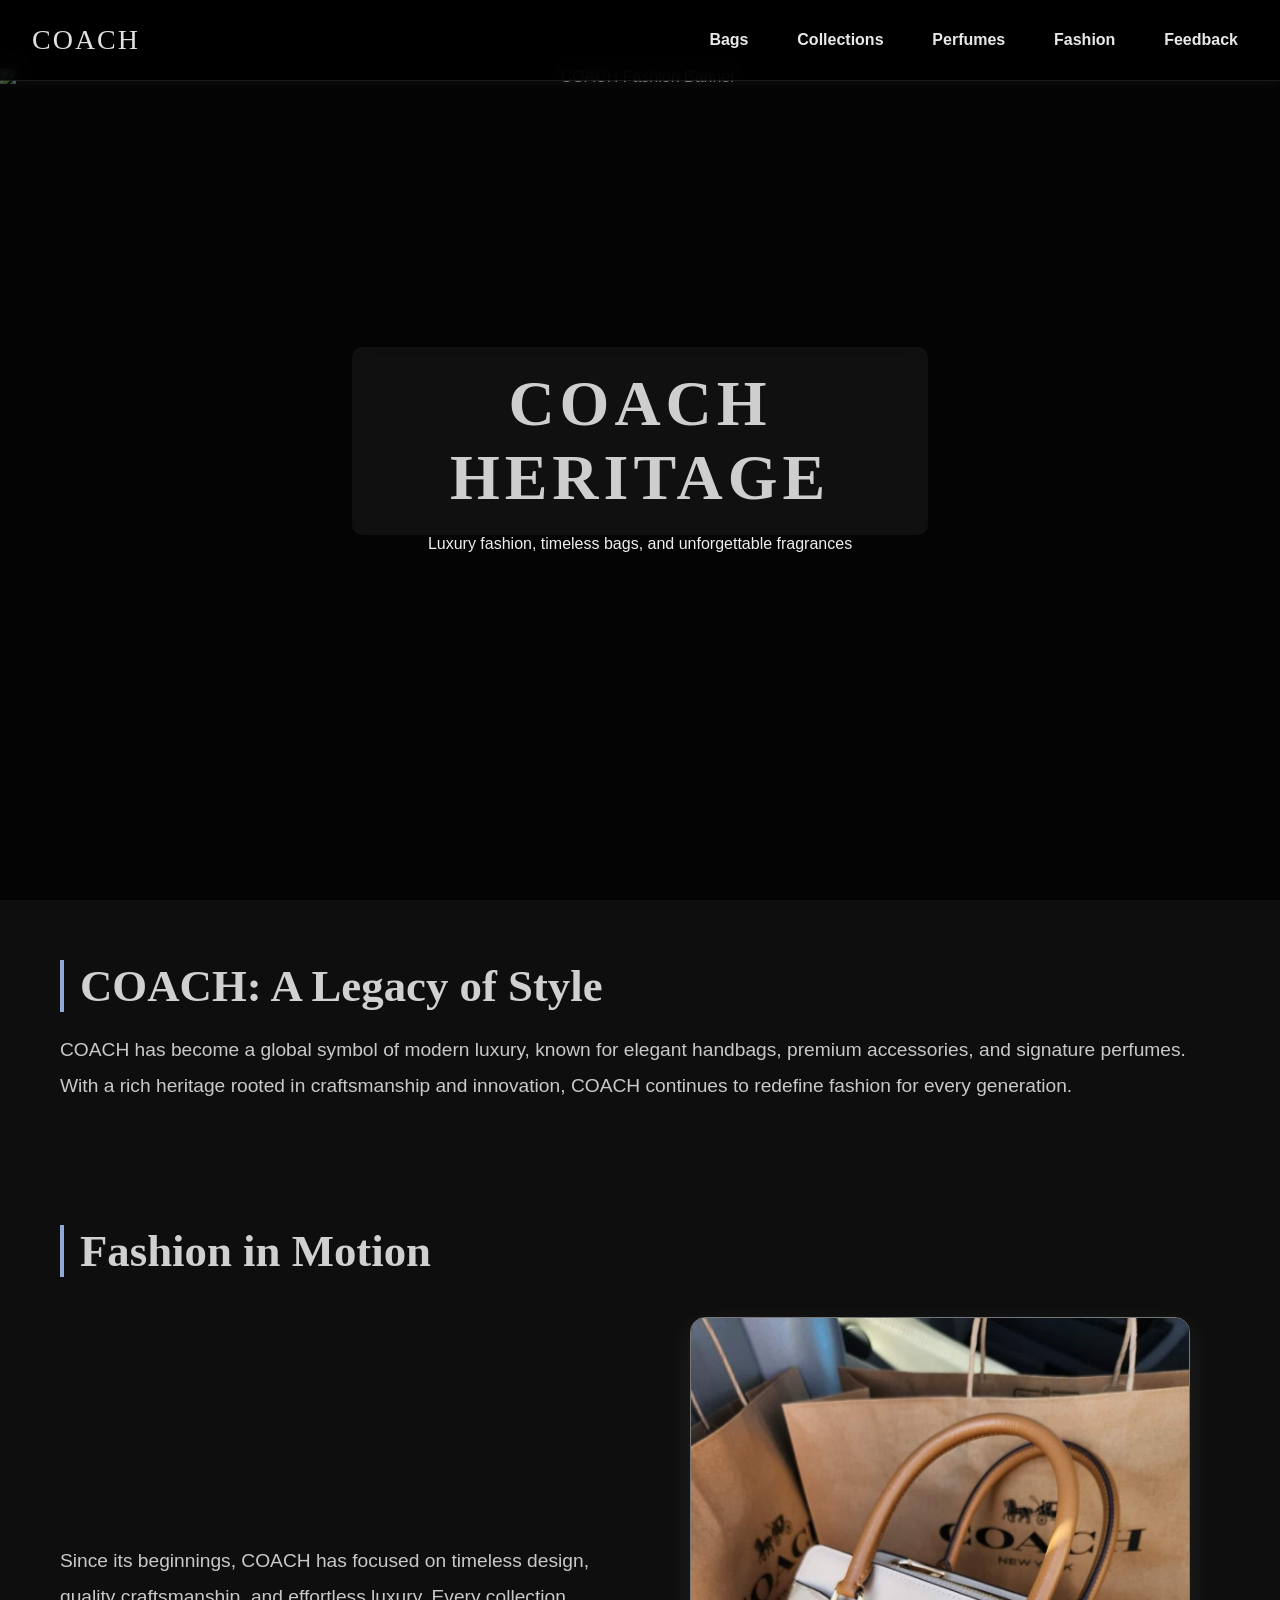
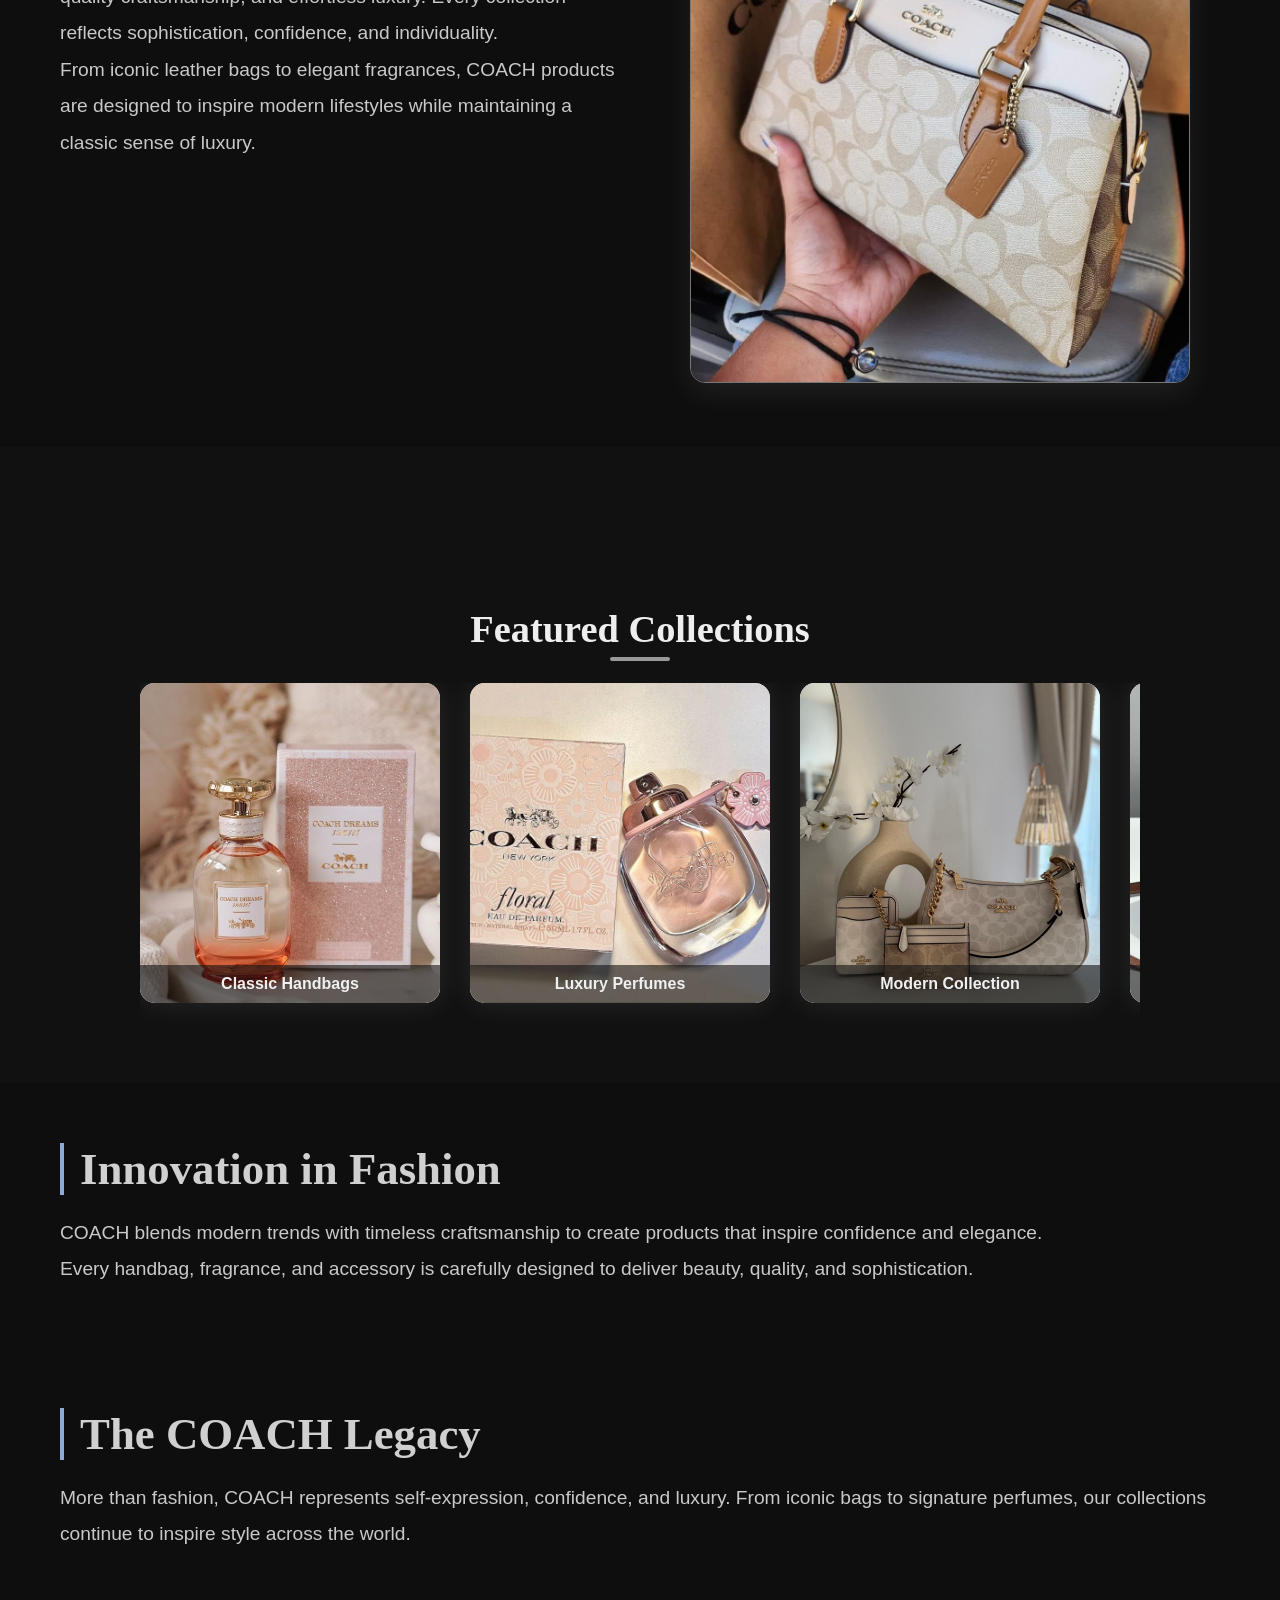
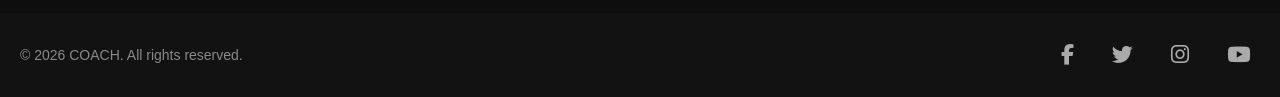
==== commit f580bbe3: "collections.html" ====
--- a/collections.html
+++ b/collections.html
@@ -19,7 +19,9 @@
   <!-- Hero Section -->
   <header class="hero">
 
+    <!-- Navigation -->
     <nav class="navbar">
+
       <div class="logo">COACH</div>
 
       <ul class="nav-links">
@@ -29,15 +31,14 @@
         <li><a href="fashion.html">Fashion</a></li>
         <li><a href="feedback.html">Feedback</a></li>
       </ul>
+
     </nav>
 
-    <!-- Video Hero Section -->
+    <!-- HERO IMAGE SECTION -->
     <section class="heritage-intro-video">
 
-      <video autoplay muted loop playsinline class="bg-video">
-        <source src="fashion-video.mp4" type="video/mp4" />
-        Your browser does not support the video tag.
-      </video>
+      <!-- Replaced MP4 Video with Image -->
+      <img src="fashion-image.jfif" alt="COACH Fashion Banner" class="bg-video">
 
       <div class="overlay-text">
         <h2>COACH Heritage</h2>
@@ -86,7 +87,7 @@
       </div>
 
       <div class="history-image">
-        <img src="image (2).JFIF" alt="Coach Luxury Collection" />
+        <img src="image (2).jfif" alt="Coach Luxury Collection" />
       </div>
 
     </div>
@@ -103,72 +104,72 @@
       <div class="slider">
 
         <div class="slide">
-          <img src="image (10).JFIF" alt="Coach Bag">
+          <img src="image (10).jfif" alt="Coach Bag">
           <div class="caption">Classic Handbags</div>
         </div>
 
         <div class="slide">
-          <img src="image (9).JFIF" alt="Coach Perfume">
+          <img src="image (9).jfif" alt="Coach Perfume">
           <div class="caption">Luxury Perfumes</div>
         </div>
 
         <div class="slide">
-          <img src="image (1).JFIF" alt="Coach Collection">
+          <img src="image (1).jfif" alt="Coach Collection">
           <div class="caption">Modern Collection</div>
         </div>
 
         <div class="slide">
-          <img src="image (4).JFIF" alt="Coach Accessories">
+          <img src="image (4).jfif" alt="Coach Accessories">
           <div class="caption">Premium Accessories</div>
         </div>
 
         <div class="slide">
-          <img src="image (6).JFIF" alt="Coach Fashion">
+          <img src="image (6).jfif" alt="Coach Fashion">
           <div class="caption">Elegant Fashion</div>
         </div>
 
         <div class="slide">
-          <img src="image (7).JFIF" alt="Coach Style">
+          <img src="image (7).jfif" alt="Coach Style">
           <div class="caption">Timeless Style</div>
         </div>
 
         <div class="slide">
-          <img src="image (8).JFIF" alt="Coach Luxury">
+          <img src="image (8).jfif" alt="Coach Luxury">
           <div class="caption">Luxury Lifestyle</div>
         </div>
 
         <div class="slide">
-          <img src="image (5).JFIF" alt="Coach Fashion">
+          <img src="image (5).jfif" alt="Coach Fashion">
           <div class="caption">Signature Fashion</div>
         </div>
 
         <div class="slide">
-          <img src="image (4).JFIF" alt="Coach Bag">
+          <img src="image (4).jfif" alt="Coach Bag">
           <div class="caption">Designer Bags</div>
         </div>
 
         <div class="slide">
-          <img src="image (8).JFIF" alt="Coach Perfume">
+          <img src="image (8).jfif" alt="Coach Perfume">
           <div class="caption">Elegant Fragrance</div>
         </div>
 
         <div class="slide">
-          <img src="image (3).JFIF" alt="Coach Collection">
+          <img src="image (3).jfif" alt="Coach Collection">
           <div class="caption">Exclusive Collection</div>
         </div>
 
         <div class="slide">
-          <img src="image (1).JFIF" alt="Coach Luxury">
+          <img src="image (1).jfif" alt="Coach Luxury">
           <div class="caption">Luxury Redefined</div>
         </div>
 
         <div class="slide">
-          <img src="image (2).JFIF" alt="Coach Product">
+          <img src="image (2).jfif" alt="Coach Product">
           <div class="caption">Premium Quality</div>
         </div>
 
         <div class="slide">
-          <img src="image.JFIF" alt="Coach Fashion">
+          <img src="image.jfif" alt="Coach Fashion">
           <div class="caption">Everyday Elegance</div>
         </div>
 
